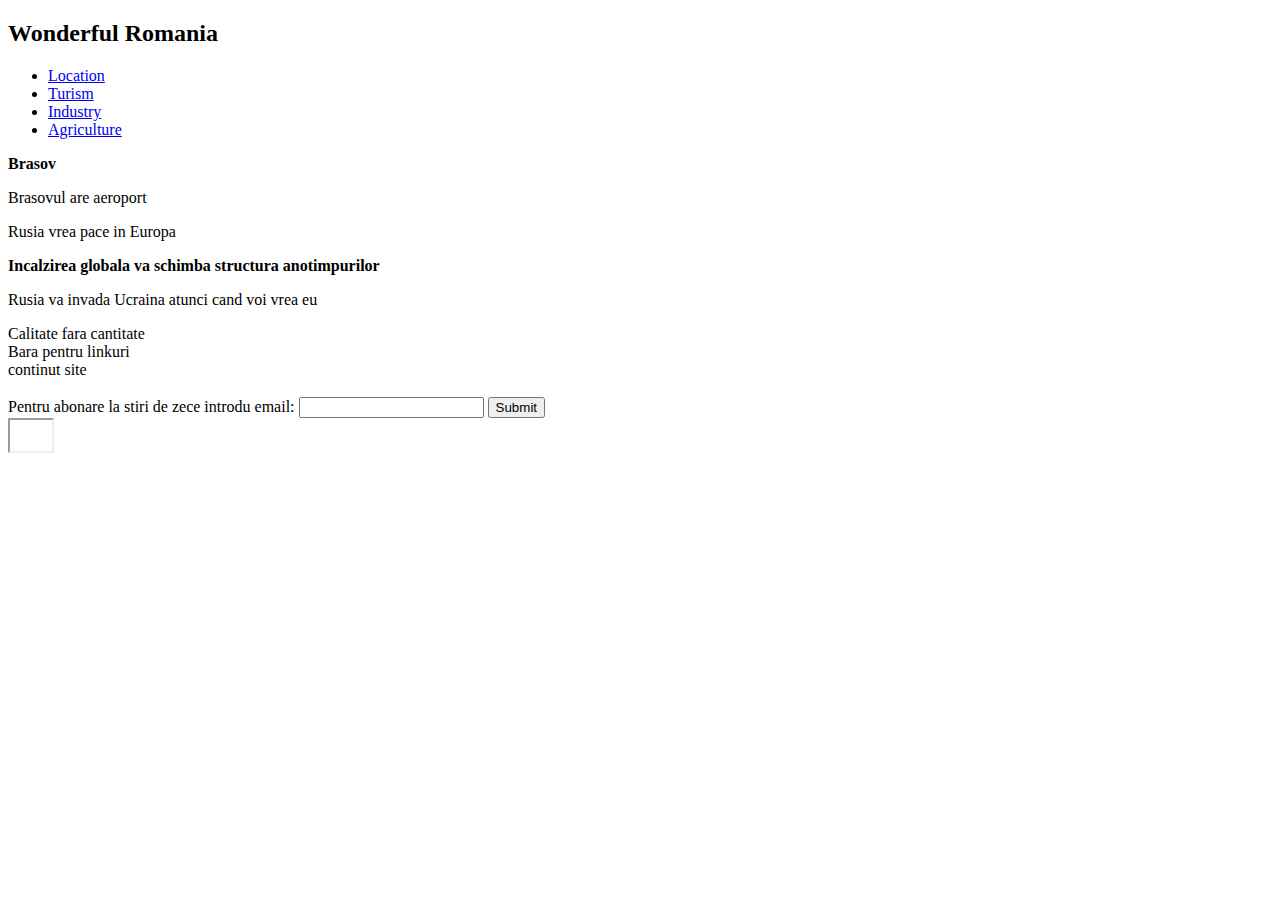
==== index.html @ 5d7560ba "Initial commit" ====
<!DOCTYPE html>
<html lang="en">
<head>
    <meta charset="UTF-8">
    <meta http-equiv="X-UA-Compatible" content="IE=edge">
    <meta name="viewport" content="width=device-width, initial-scale=1.0">
    <title>Document</title>
    <link rel="stylesheet" href="css/styles.css">
</head>
<body>
    <div>
        <h2>Wonderful Romania </h2>
    </div> 
    <div>
      <ul>
        <li><a href="default.html">Location</a></li>
        <li><a href="news.asp">Turism</a></li>
        <li><a href="contact.asp">Industry</a></li>
        <li><a href="about.asp">Agriculture</a></li>
      </ul>
    </div>
       <strong>Brasov</strong> 
    <div>
       <p class="first">Brasovul are aeroport</p>
       <p id="secondd">Rusia vrea pace in Europa</p>
       <p class="center"><b>Incalzirea globala va schimba structura anotimpurilor</b></p>
       <p class="center">Rusia va invada Ucraina atunci cand voi vrea eu <declara class=""></declara></p>
    </div>
    <div>
       <header>Calitate fara cantitate</header>
       <nav>Bara pentru linkuri</nav>
       <section>continut site</section>
    </div>
    <div>
      <footer>
        <br>
        <form action="/action_page.php">
          <label for="email">Pentru abonare la stiri de zece introdu email:</label>
          <input type="email" id="email" name="email">
          <input type="submit" value="Submit">
        </form>
        <iframe src="https://www.youtube.com/watch?v=FcU5vcc5MeA" width="42" height="31" frameborder="5"></iframe>
      </footer>
    </div>
</body>
</html>
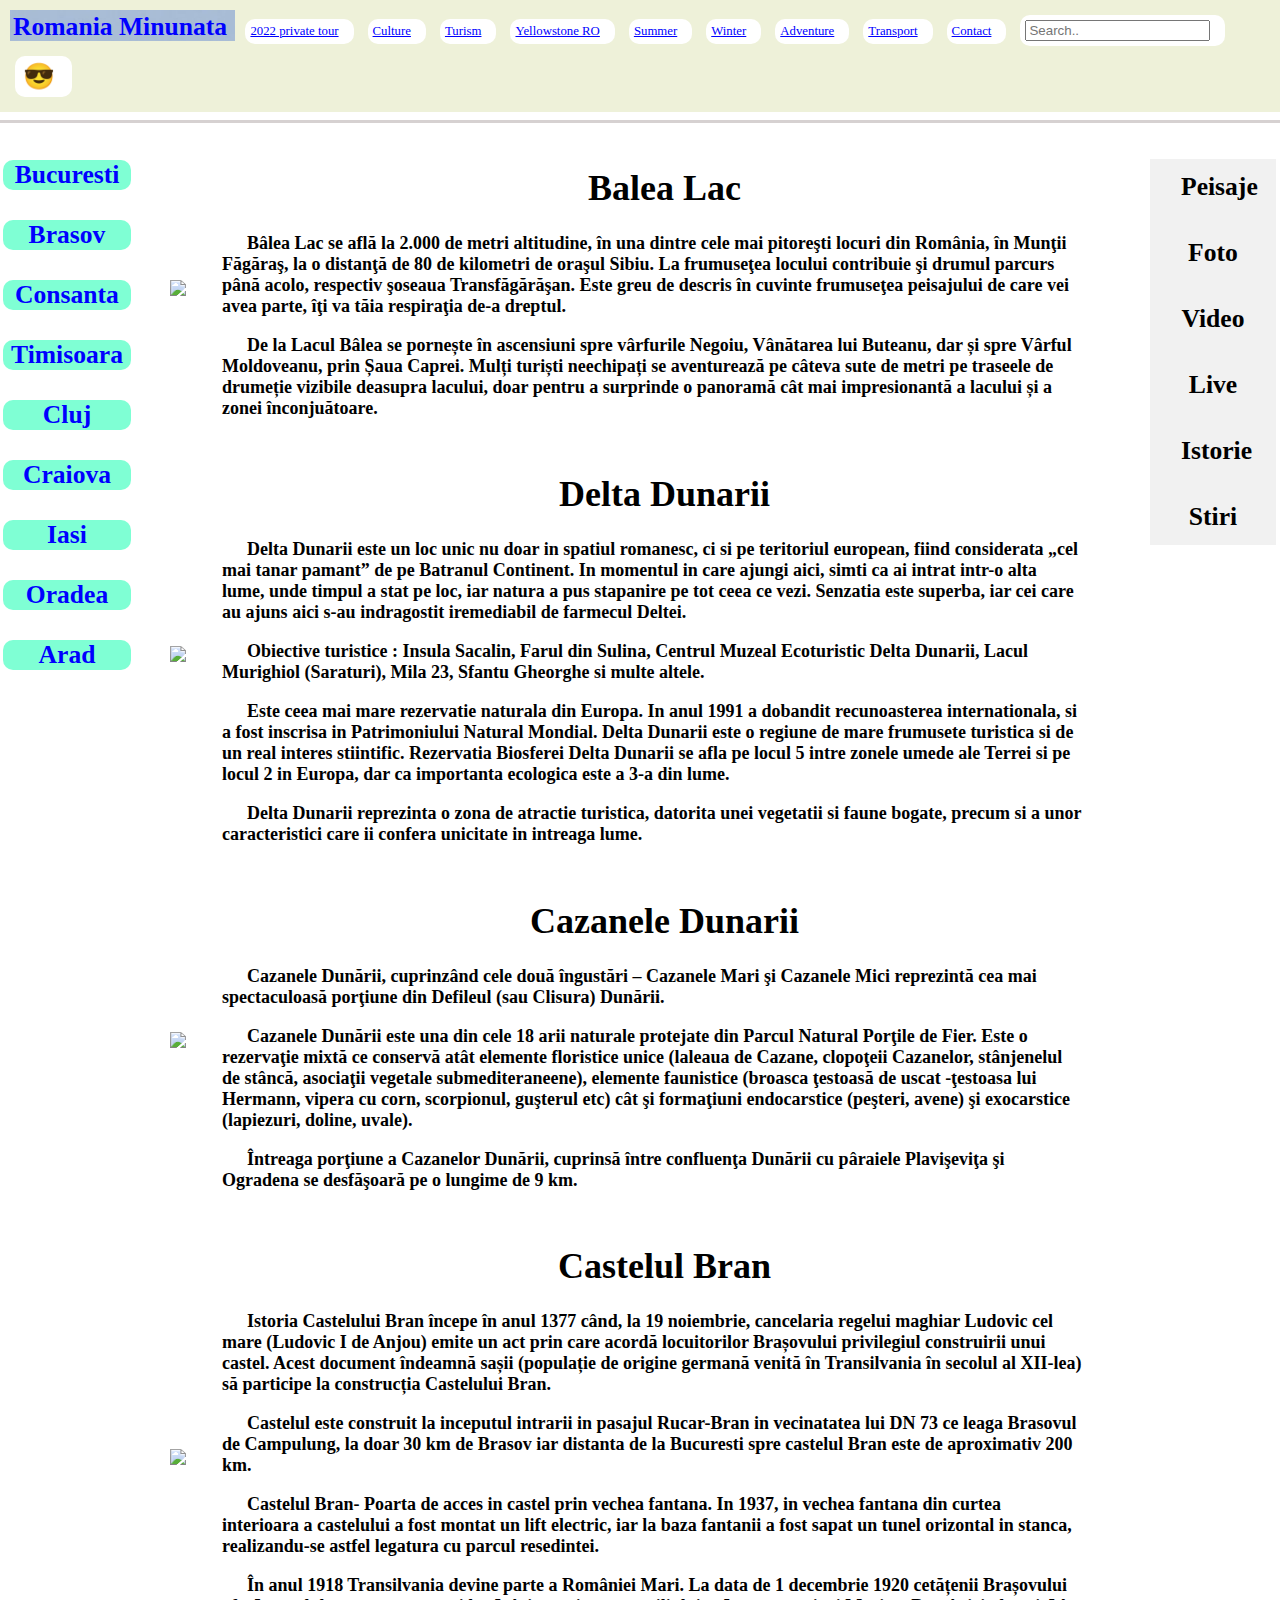
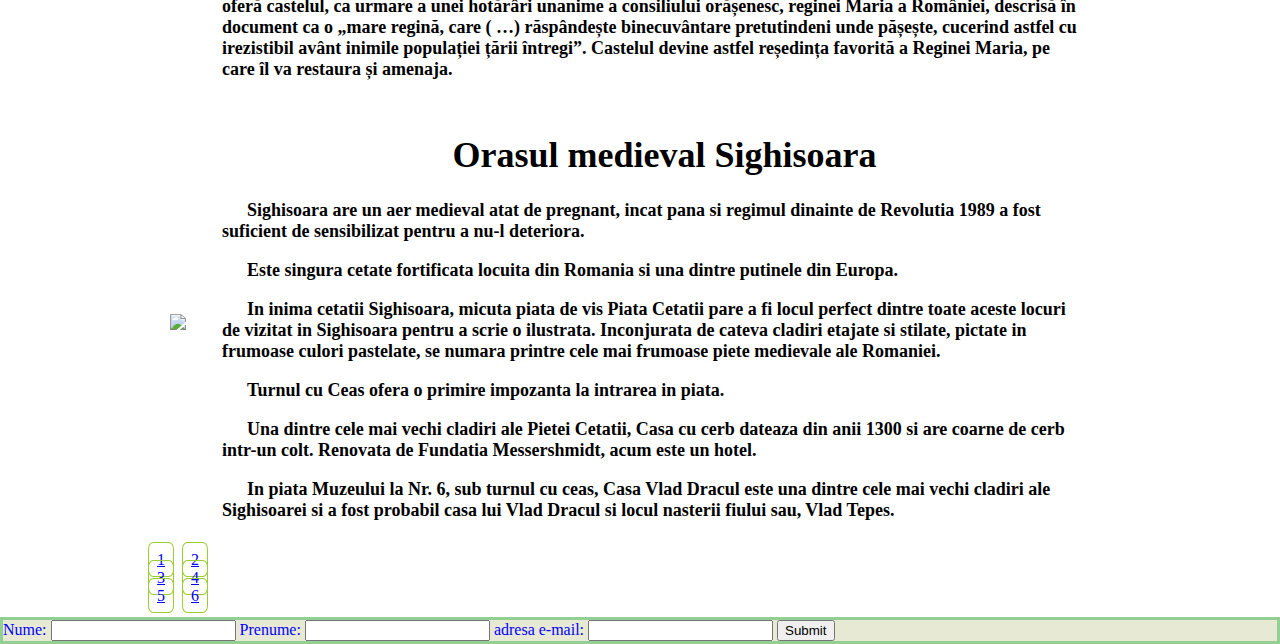
==== commit 2666a18f: "Add files via upload" ====
--- a/index.html
+++ b/index.html
@@ -1,47 +1,137 @@
 <!DOCTYPE html>
 <html lang="en">
-<head>
-    <meta charset="UTF-8">
-    <meta http-equiv="X-UA-Compatible" content="IE=edge">
-    <meta name="viewport" content="width=device-width, initial-scale=1.0">
-    <title>Document</title>
-    <link rel="stylesheet" href="css/styles.css">
-</head>
-<body>
-    <div>
-        <h2>Wonderful Romania </h2>
-    </div> 
-    <div>
+  <head>
+      <meta charset="UTF-8">
+      <meta http-equiv="X-UA-Compatible" content="IE=edge">
+      <meta name="viewport" content="width=device-width, initial-scale=1.0">
+      <meta name="autor" content="Iulian Farcas">
+      <meta name="keywords" content="HTML, CSS and Javascript">
+      <meta http http-equiv="refresh" content="30">
+      <title>❤️Romania Minunata</title>
+      <link rel="stylesheet" href="index.css">
+  </head>
+  <body>
+    <header>
+      <nav>
+        <h2 class="siglarom">Romania Minunata </h2>
+        <ul>
+          <li class="link"><a href="file:///C:/Users/iulia/Desktop/WR/2022%20Private%20Tour.html">2022 private tour</a></li>
+          <li class="link"><a href="file:///C:/Users/iulia/Desktop/WR/Culture.html">Culture</a></li>
+          <li class="link"><a href="file:///C:/Users/iulia/Desktop/WR/Turism.html">Turism</a></li>
+          <li class="link"><a href="file:///C:/Users/iulia/Desktop/WR/YellowstoneRo.html">Yellowstone RO</a></li>
+          <li class="link"><a href="contact.asp">Summer</a></li>
+          <li class="link"><a href="about.asp">Winter</a></li>
+          <li class="link"><a href="cacat.yeh">Adventure</a></li>
+          <li class="link"><a href="nustiu.org">Transport</a></li>
+          <li class="link"><a href="file:///C:/Users/iulia/Desktop/WR/contact.html">Contact</a></li>
+          <li id="search"><a href="images/diverse/search.jpg"></a>
+            <form>
+              <input type="text" name="search" placeholder="Search..">
+            </form>
+          </li>
+          <li><h2>&#128526;</h2></li>
+        </ul>
+      </nav>  
+    </header>
+  <hr size="3" color="#d6d1d1" noshade>
+      <aside class="left">
       <ul>
-        <li><a href="default.html">Location</a></li>
-        <li><a href="news.asp">Turism</a></li>
-        <li><a href="contact.asp">Industry</a></li>
-        <li><a href="about.asp">Agriculture</a></li>
+        <li class="oras"><a href="https://en.wikipedia.org/wiki/Bucharest">Bucuresti</a></li><br>
+        <li class="oras"><a href="https://en.wikipedia.org/wiki/Bra%C8%99ov">Brasov</a></li><br>
+        <li class="oras"><a href="https://en.wikipedia.org/wiki/Constan%C8%9Ba">Consanta</a></li><br>
+        <li class="oras"><a href="https://en.wikipedia.org/wiki/Timi%C8%99oara">Timisoara</a></li><br>
+        <li class="oras"><a href="https://en.wikipedia.org/wiki/Cluj-Napoca">Cluj</a></li><br>
+        <li class="oras"><a href="https://en.wikipedia.org/wiki/Craiova">Craiova</a></li><br>
+        <li class="oras"><a href="https://en.wikipedia.org/wiki/Ia%C8%99i">Iasi</a></li><br>
+        <li class="oras"><a href="https://en.wikipedia.org/wiki/Oradea">Oradea</a></li><br>
+        <li class="oras"><a href="https://en.wikipedia.org/wiki/Arad,_Romania">Arad</a></li>
       </ul>
-    </div>
-       <strong>Brasov</strong> 
-    <div>
-       <p class="first">Brasovul are aeroport</p>
-       <p id="secondd">Rusia vrea pace in Europa</p>
-       <p class="center"><b>Incalzirea globala va schimba structura anotimpurilor</b></p>
-       <p class="center">Rusia va invada Ucraina atunci cand voi vrea eu <declara class=""></declara></p>
-    </div>
-    <div>
-       <header>Calitate fara cantitate</header>
-       <nav>Bara pentru linkuri</nav>
-       <section>continut site</section>
-    </div>
-    <div>
+      </aside>
+      <div>
+        <aside class="right"> 
+        <ul>
+          <li><a href="#Picture">Peisaje</a></li>
+          <li><a href="#Foto">Foto</a></li>
+          <li><a href="#Video">Video</a></li>
+          <li><a href="#Live">Live</a></li>
+          <li><a href="#Live">Istorie</a></li>
+          <li><a href="#Live">Stiri</a></li>
+        </ul>
+        </aside>
+      </div>
+      <div class="listapoze">
+      <table width="75%">
+        <tr>
+          <td><img src="https://www.oradesibiu.ro/wp-content/uploads/2017/08/balea.webp" width="600" target="_self"></td>
+          <td class="textimagine"><h1 class="titlutext">Balea Lac</h1>  
+            <p>Bâlea Lac se află la 2.000 de metri altitudine, în una dintre cele mai pitoreşti locuri din România, în Munţii Făgăraş, la o distanţă de 80 de kilometri de oraşul Sibiu. La frumuseţea locului contribuie şi drumul parcurs până acolo, respectiv şoseaua Transfăgărăşan. Este greu de descris în cuvinte frumuseţea peisajului de care vei avea parte, îţi va tăia respiraţia de-a dreptul. </p>
+            <p>De la Lacul Bâlea se pornește în ascensiuni spre vârfurile Negoiu, Vânătarea lui Buteanu, dar și spre Vârful Moldoveanu, prin Șaua Caprei. Mulți turiști neechipați se aventurează pe câteva sute de metri pe traseele de drumeție vizibile deasupra lacului, doar pentru a surprinde o panoramă cât mai impresionantă a lacului și a zonei înconjuătoare.</p>
+          </th>
+        </tr>
+        <tr>
+          <td><img src="https://static.impact.ro/unsafe/970x546/smart/filters:contrast(5):format(jpg):quality(80)/https://www.impact.ro/wp-content/uploads/2020/07/delta-dunarii-cele-mai-frumoase-locuri-1024x630.jpg" width="600" target="_self"></td>
+          <td class="textimagine"><h1 class="titlutext">Delta Dunarii</h1> 
+            <p>Delta Dunarii este un loc unic nu doar in spatiul romanesc, ci si pe teritoriul european, fiind considerata „cel mai tanar pamant” de pe Batranul Continent. In momentul in care ajungi aici, simti ca ai intrat intr-o alta lume, unde timpul a stat pe loc, iar natura a pus stapanire pe tot ceea ce vezi. Senzatia este superba, iar cei care au ajuns aici s-au indragostit iremediabil de farmecul Deltei.</p>
+            <p>Obiective turistice : Insula Sacalin, Farul din Sulina, Centrul Muzeal Ecoturistic Delta Dunarii, Lacul Murighiol (Saraturi), Mila 23, Sfantu Gheorghe si multe altele.  </p>
+            <p>Este ceea mai mare rezervatie naturala din Europa. In anul 1991 a dobandit recunoasterea internationala, si a fost inscrisa in Patrimoniului Natural Mondial. Delta Dunarii este o regiune de mare frumusete turistica si de un real interes stiintific. Rezervatia Biosferei Delta Dunarii se afla pe locul 5 intre zonele umede ale Terrei si pe locul 2 in Europa, dar ca importanta ecologica este a 3-a din lume.</p> 
+            <p> Delta Dunarii reprezinta o zona de atractie turistica, datorita unei vegetatii si faune bogate, precum si a unor caracteristici care ii confera unicitate in intreaga lume.</p>
+          </td>
+        </tr>
+        <tr>
+          <td><img src="https://www.romaniajournal.ro/wp-content/uploads/2014/11/cazane.jpg" width="600" target="_self"></td>
+          <td class="textimagine"><h1 class="titlutext">Cazanele Dunarii</h1>
+          <p>Cazanele Dunării, cuprinzând cele două îngustări – Cazanele Mari şi Cazanele Mici reprezintă cea mai spectaculoasă porţiune din Defileul (sau Clisura) Dunării.</p>
+          <p>Cazanele Dunării este una din cele 18 arii naturale protejate din Parcul Natural Porţile de Fier. Este o rezervaţie mixtă ce conservă atât elemente floristice unice (laleaua de Cazane, clopoţeii Cazanelor, stânjenelul de stâncă, asociaţii vegetale submediteraneene), elemente faunistice (broasca ţestoasă de uscat -ţestoasa lui Hermann, vipera cu corn, scorpionul, guşterul etc) cât şi formaţiuni endocarstice (peşteri, avene) şi exocarstice (lapiezuri, doline, uvale). </p>
+          <p>Întreaga porţiune a Cazanelor Dunării, cuprinsă între confluenţa Dunării cu pâraiele Plavişeviţa şi Ogradena se desfăşoară pe o lungime de 9 km. </p>
+        </td>
+        </tr>
+        <tr>
+          <td><img src="https://www.casa-ezio.ro/wp-content/uploads/2018/10/castelul_bran-900x450.jpg" width="600" target="_blank"></td>
+          <td class="textimagine"><h1 class="titlutext">Castelul Bran</h1>
+          <p>Istoria Castelului Bran începe în anul 1377 când, la 19 noiembrie, cancelaria regelui maghiar Ludovic cel mare (Ludovic I de Anjou) emite un act prin care acordă locuitorilor Brașovului privilegiul construirii unui castel. Acest document îndeamnă sașii (populație de origine germană venită în Transilvania în secolul al XII-lea) să participe la construcția Castelului Bran.</p>
+          <p>Castelul este construit la inceputul intrarii in pasajul Rucar-Bran in vecinatatea lui DN 73 ce leaga Brasovul de Campulung, la doar 30 km de Brasov iar distanta de la Bucuresti spre castelul Bran este de aproximativ 200 km.</p>
+          <p>Castelul Bran- Poarta de acces in castel prin vechea fantana. In 1937, in vechea fantana din curtea interioara a castelului a fost montat un lift electric, iar la baza fantanii a fost sapat un tunel orizontal in stanca, realizandu-se astfel legatura cu parcul resedintei.</p>  
+          <p>În anul 1918 Transilvania devine parte a României Mari. La data de 1 decembrie 1920 cetățenii Brașovului oferă castelul, ca urmare a unei hotărâri unanime a consiliului orășenesc, reginei Maria a României, descrisă în document ca o „mare regină, care ( …) răspândește binecuvântare pretutindeni unde pășește, cucerind astfel cu irezistibil avânt inimile populației țării întregi”. Castelul devine astfel reședința favorită a Reginei Maria, pe care îl va restaura și amenaja.</p>
+        </td>
+        </tr>
+        <tr>
+          <td><img src="https://travellingbalkans.com/wp-content/uploads/2019/09/IMG_6392-1150x767.jpg" width="600" target="_blank"></td>
+          <td class="textimagine"><h1 class="titlutext">Orasul medieval Sighisoara</h1>
+            <p>Sighisoara are un aer medieval atat de pregnant, incat pana si regimul dinainte de Revolutia 1989 a fost suficient de sensibilizat pentru a nu-l deteriora.</p>
+            <p>Este singura cetate fortificata locuita din Romania si una dintre putinele din Europa. </p>
+            <p>In inima cetatii Sighisoara, micuta piata de vis Piata Cetatii pare a fi locul perfect dintre toate aceste locuri de vizitat in Sighisoara pentru a scrie o ilustrata. Inconjurata de cateva cladiri etajate si stilate, pictate in frumoase culori pastelate, se numara printre cele mai frumoase piete medievale ale Romaniei.</p>
+            <p>Turnul cu Ceas ofera o primire impozanta la intrarea in piata.</p>
+            <p>Una dintre cele mai vechi cladiri ale Pietei Cetatii, Casa cu cerb dateaza din anii 1300 si are coarne de cerb intr-un colt. Renovata de Fundatia Messershmidt, acum este un hotel.</p>
+            <p>In piata Muzeului la Nr. 6, sub turnul cu ceas, Casa Vlad Dracul este una dintre cele mai vechi cladiri ale Sighisoarei si a fost probabil casa lui Vlad Dracul si locul nasterii fiului sau, Vlad Tepes. </p>
+          </td>
+        </tr>
+        <tr>
+          <td>
+            <a href="images/title/balea.jpg">1</a>
+            <a href="images/title/bran.jpg">2</a>
+            <a href="images/title/cazanele mari.jpg">3</a>
+            <a href="images/title/Delta_dunarii2.jpg">4</a>
+            <a href="images/title/mamaia.jpg">5</a>
+            <a href="images/title/transalpina.jpg">6</a> 
+          </td>
+          <td>   
+            
+          </td>
+        </tr>
+      </table>
+      </div>
       <footer>
-        <br>
-        <form action="/action_page.php">
-          <label for="email">Pentru abonare la stiri de zece introdu email:</label>
-          <input type="email" id="email" name="email">
-          <input type="submit" value="Submit">
-        </form>
-        <iframe src="https://www.youtube.com/watch?v=FcU5vcc5MeA" width="42" height="31" frameborder="5"></iframe>
+        <div>
+          <form action="mailto:iulian20_bv@yahoo.com" method="post" >
+            <label for="fname">Nume:</label>
+            <input type="text" id="fname" name="fname">
+            <label for="lname">Prenume:</label>
+            <input type="text" id="lname" name="lname">
+            <label for="email">adresa e-mail:</label>
+            <input type="email" id="email" name="email">
+            <input type="submit">
+          </form> 
+        </div>
       </footer>
-    </div>
-</body>
+  </body>
 </html>
-
--- a/index.css
+++ b/index.css
@@ -0,0 +1,189 @@
+header {
+    background-color: rgb(238, 241, 217);
+    margin: 0px;
+    padding: 10px;
+    position: sticky;
+}
+header h2 {
+    margin: 0px;
+    padding: 2px 2px 0px 3px;
+    color: blue;
+    text-align: right;
+    display: inline;
+    font-size: 2vw;
+    position: sticky;
+    cursor: pointer;
+}
+.siglarom {
+    background-image: url("images/title/Delta_dunarii2.jpg");
+    
+}
+header nav ul {
+    margin: 0px;
+    padding: 0px 15px 2px 5px;
+    display: inline;
+    position: sticky;
+}
+header nav ul li {
+    background-color: white;
+    color: blue;
+    list-style-type: none ;
+    display: inline-block;
+    margin: 5px;
+    padding: 5px 15px 5px 5px;
+    border-radius: 10px;
+    width: auto;
+    font-size: 1vw;
+    position: sticky;
+}
+#search {
+    font-size: 1vw;
+    position: sticky;
+}
+.titlu {
+    background-color: black;
+    color: white;
+    padding: 5px;
+    margin:0px;
+    font-size: 24px;
+}
+.titlu ul {
+    list-style-type: none;
+}
+.titlu ul li {
+    display: inline;
+}
+body {
+    background-color: white;
+    color: black;
+    margin: 0px;
+    padding-top: 0px;
+}
+aside.left {
+    background-color: none;
+    color: black;
+    padding: 3px;
+    font-family: 'Times New Roman', Times, serif;
+    font-weight: bold;
+    font-size: 2vw;
+    width:10%;
+    float: left;
+    margin-right: 0px;
+}
+aside.left ul { 
+    list-style-type: none;
+    padding: 0px; 
+}
+aside.left li {
+    font-family:'Times New Roman', Times, serif;
+    margin: 0px;   
+}
+aside.left li a {
+    text-decoration: none;
+}
+aside.right {
+     background-color: none;
+     color: rgb(24, 23, 23);
+     font-weight: bold;
+     font-size: 2vw;
+     float:right;
+     width: 10%;
+     padding : 2px;
+     margin-top: none;
+     margin-right: 0px;
+     margin-bottom: 14px;
+} 
+aside.right ul { 
+    list-style-type: none;
+    padding: 0; 
+    margin-right: 2px;
+    background-color: #f1f1f1;
+    text-align: center;
+}
+aside.right ul li {
+    margin: 10px;
+    padding: 5px;
+    list-style-type: none;
+}
+aside.right ul li a {
+    display: block;
+    color: #000;
+    padding: 8px 16px;
+    text-decoration: none;
+}
+aside.right ul li a:hover {
+    background-color: #555;
+    color: white;
+}
+table, td, th {
+    text-align: center;
+    margin: 0px;
+    padding: 5px;
+}
+.titlutext {
+    text-align: center;
+}
+.textimagine  {
+    text-align: left;
+    text-indent: 25px;
+    font-size: 18px;
+    font-weight: bold;
+}
+.listapoze a {
+    color: blue;
+    padding: 8px;
+    text-decoration: solid left;
+    border: 1px solid yellowgreen;
+    border-radius: 20%;
+    margin: 2px;
+}
+a:link {
+    color:blue;
+}
+a:visited {
+    color: rgb(45, 65, 243);
+    text-decoration: none;
+}
+a:active {
+    color: aqua;
+    text-decoration: underline;
+}
+.oras {
+    background-color: aquamarine;
+    margin: 0px;
+    padding: 0px;
+    border-radius: 10px;
+    text-align: center;
+}
+.oras a:hover {
+    color: red;
+    text-decoration: blue;
+    font-size: 24px;
+    background-color: aquamarine;
+}
+.link a:hover {
+    color: red;
+    font-size: 18px;
+}
+.biserica {
+    font-size: 1.5vw;
+    text-align: left;
+    text-indent: 20px;
+}
+footer {
+    background-color: rgb(231, 233, 212);
+    border: 3px solid rgb(146, 207, 146);
+    font: size 80px;
+    color:blue;
+    position: sticky;
+}
+.footer input[type=text] {
+    width: 20%;
+    padding: 6px;
+    margin: 8px 0;
+    box-sizing: border-box;
+    border-radius: 10px;
+    background-color: rgb(203, 238, 171);
+    color: rgb(72, 100, 226);
+    font-weight: bolder;
+  }